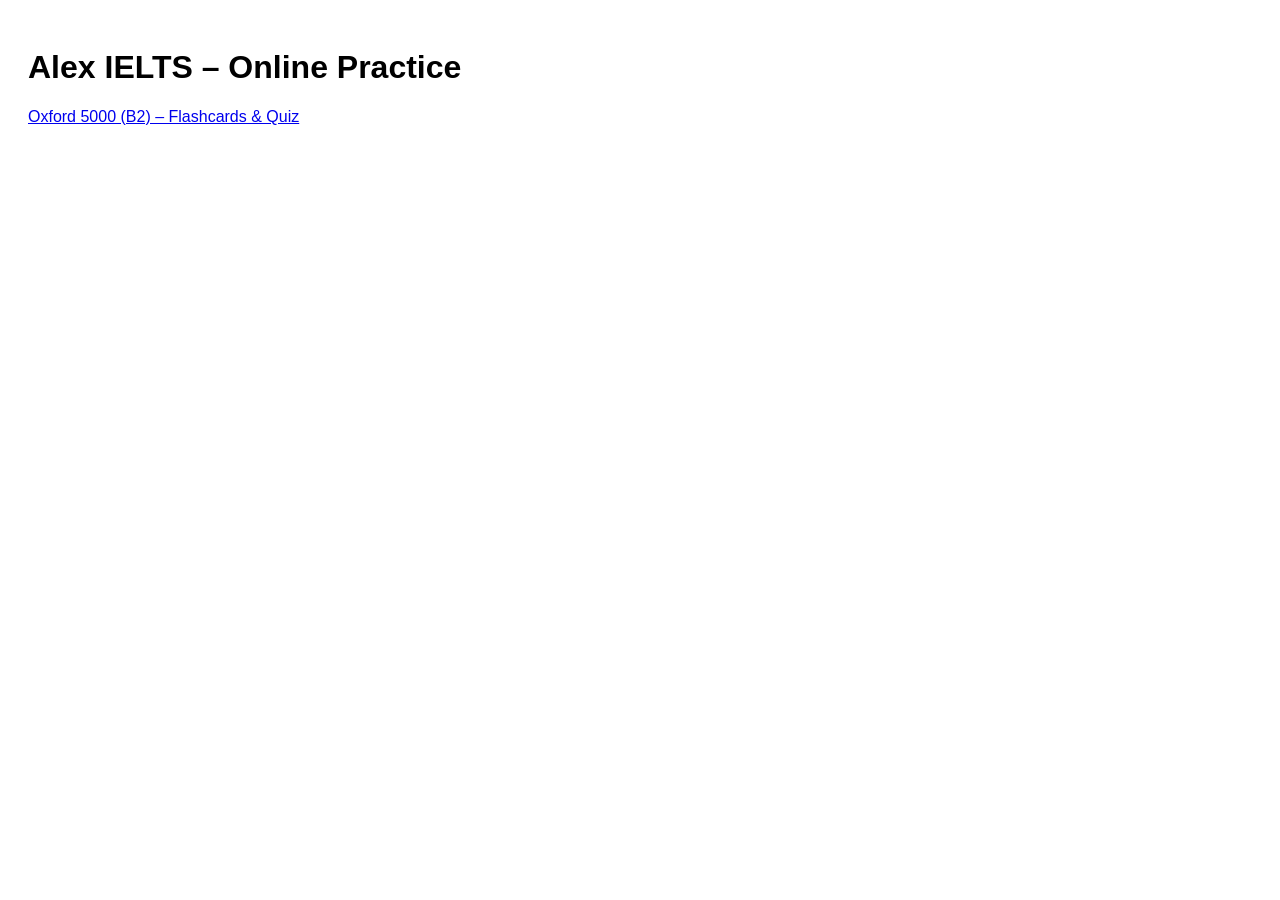
==== index.html @ 6b93f57a "Add initial index.html for Alex IELTS practice site" ====
<!doctype html>
<html>
<head>
  <meta charset="utf-8" />
  <meta name="viewport" content="width=device-width,initial-scale=1" />
  <title>Alex IELTS – Online Practice</title>
</head>
<body style="font-family:Arial; padding:20px;">
  <h1>Alex IELTS – Online Practice</h1>
  <p><a href="./vocab/oxford5000-b2-flashcards.html">Oxford 5000 (B2) – Flashcards & Quiz</a></p>
</body>
</html>
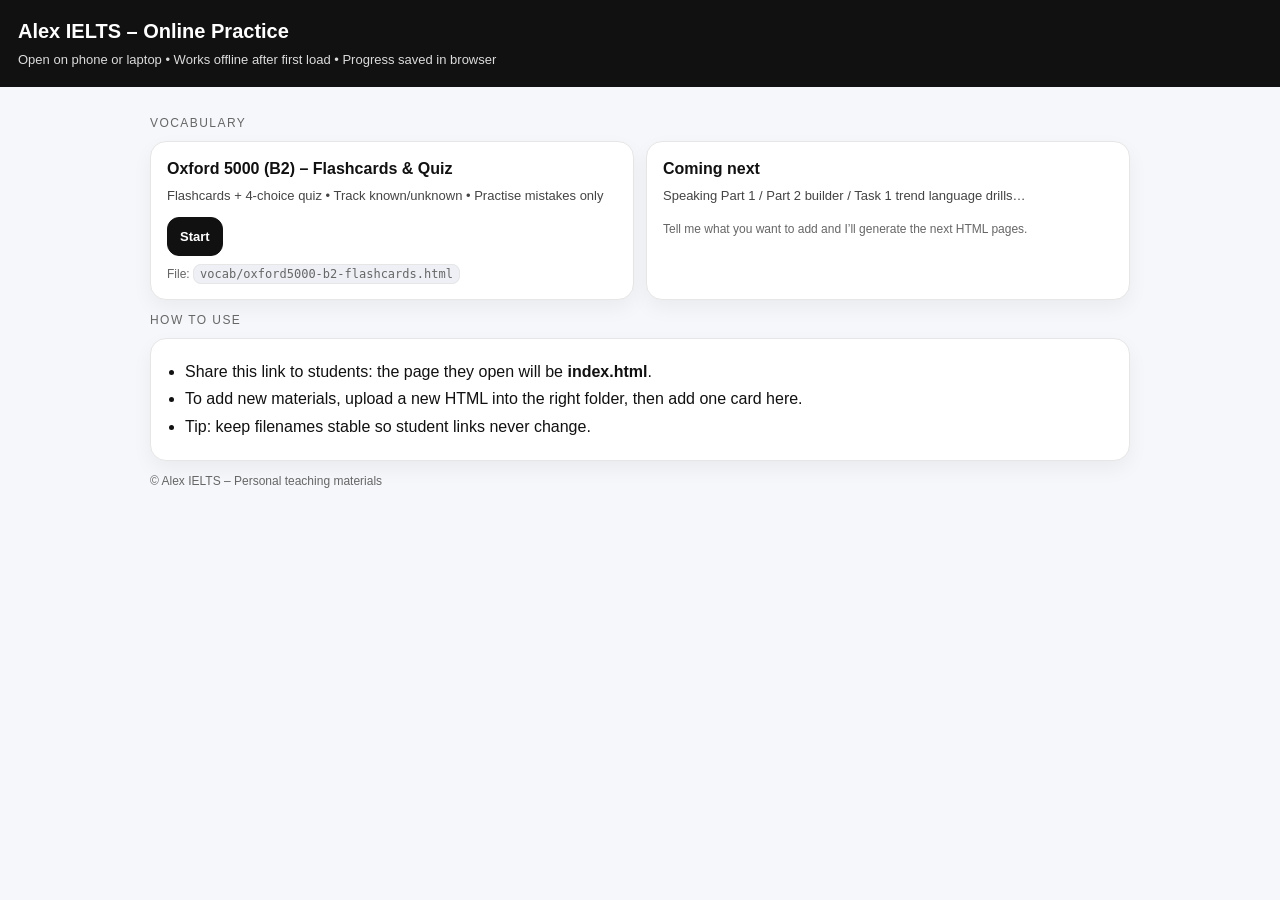
==== commit b30c2271: "Add files via upload" ====
--- a/index.html
+++ b/index.html
@@ -1,12 +1,63 @@
 <!doctype html>
-<html>
+<html lang="en">
 <head>
-  <meta charset="utf-8" />
-  <meta name="viewport" content="width=device-width,initial-scale=1" />
+  <meta charset="utf-8"/>
+  <meta name="viewport" content="width=device-width,initial-scale=1"/>
   <title>Alex IELTS – Online Practice</title>
+  <style>
+    :root{font-family:-apple-system,BlinkMacSystemFont,"Segoe UI",Roboto,Arial,"Noto Sans",sans-serif;line-height:1.35}
+    body{margin:0;background:#f6f7fb;color:#111}
+    header{padding:18px 18px;background:#111;color:#fff}
+    header h1{margin:0;font-size:20px;font-weight:800}
+    header p{margin:6px 0 0;font-size:13px;opacity:.85}
+    main{max-width:980px;margin:0 auto;padding:16px}
+    .grid{display:grid;grid-template-columns:repeat(2,1fr);gap:12px}
+    @media(max-width:760px){.grid{grid-template-columns:1fr}}
+    .card{background:#fff;border:1px solid #e6e6e6;border-radius:16px;box-shadow:0 8px 20px rgba(0,0,0,.05);padding:16px}
+    .card h2{margin:0 0 8px;font-size:16px}
+    .card p{margin:0 0 12px;color:#444;font-size:13px}
+    a.btn{display:inline-block;text-decoration:none;border:1px solid #111;background:#111;color:#fff;
+      padding:10px 12px;border-radius:12px;font-weight:800;font-size:13px}
+    .muted{color:#666;font-size:12px;margin-top:10px}
+    .section-title{margin:12px 0 10px;font-size:12px;color:#666;text-transform:uppercase;letter-spacing:.12em}
+    ul{margin:0;padding-left:18px}
+    li{margin:6px 0}
+    code{background:#eef0f6;border:1px solid #e6e6e6;border-radius:8px;padding:2px 6px}
+  </style>
 </head>
-<body style="font-family:Arial; padding:20px;">
+<body>
+<header>
   <h1>Alex IELTS – Online Practice</h1>
-  <p><a href="./vocab/oxford5000-b2-flashcards.html">Oxford 5000 (B2) – Flashcards & Quiz</a></p>
+  <p>Open on phone or laptop • Works offline after first load • Progress saved in browser</p>
+</header>
+
+<main>
+  <div class="section-title">Vocabulary</div>
+  <div class="grid">
+    <div class="card">
+      <h2>Oxford 5000 (B2) – Flashcards & Quiz</h2>
+      <p>Flashcards + 4-choice quiz • Track known/unknown • Practise mistakes only</p>
+      <a class="btn" href="./vocab/oxford5000-b2-flashcards.html">Start</a>
+      <div class="muted">File: <code>vocab/oxford5000-b2-flashcards.html</code></div>
+    </div>
+
+    <div class="card">
+      <h2>Coming next</h2>
+      <p>Speaking Part 1 / Part 2 builder / Task 1 trend language drills…</p>
+      <span class="muted">Tell me what you want to add and I’ll generate the next HTML pages.</span>
+    </div>
+  </div>
+
+  <div class="section-title">How to use</div>
+  <div class="card">
+    <ul>
+      <li>Share this link to students: the page they open will be <b>index.html</b>.</li>
+      <li>To add new materials, upload a new HTML into the right folder, then add one card here.</li>
+      <li>Tip: keep filenames stable so student links never change.</li>
+    </ul>
+  </div>
+
+  <p class="muted" style="margin-top:12px;">© Alex IELTS – Personal teaching materials</p>
+</main>
 </body>
 </html>
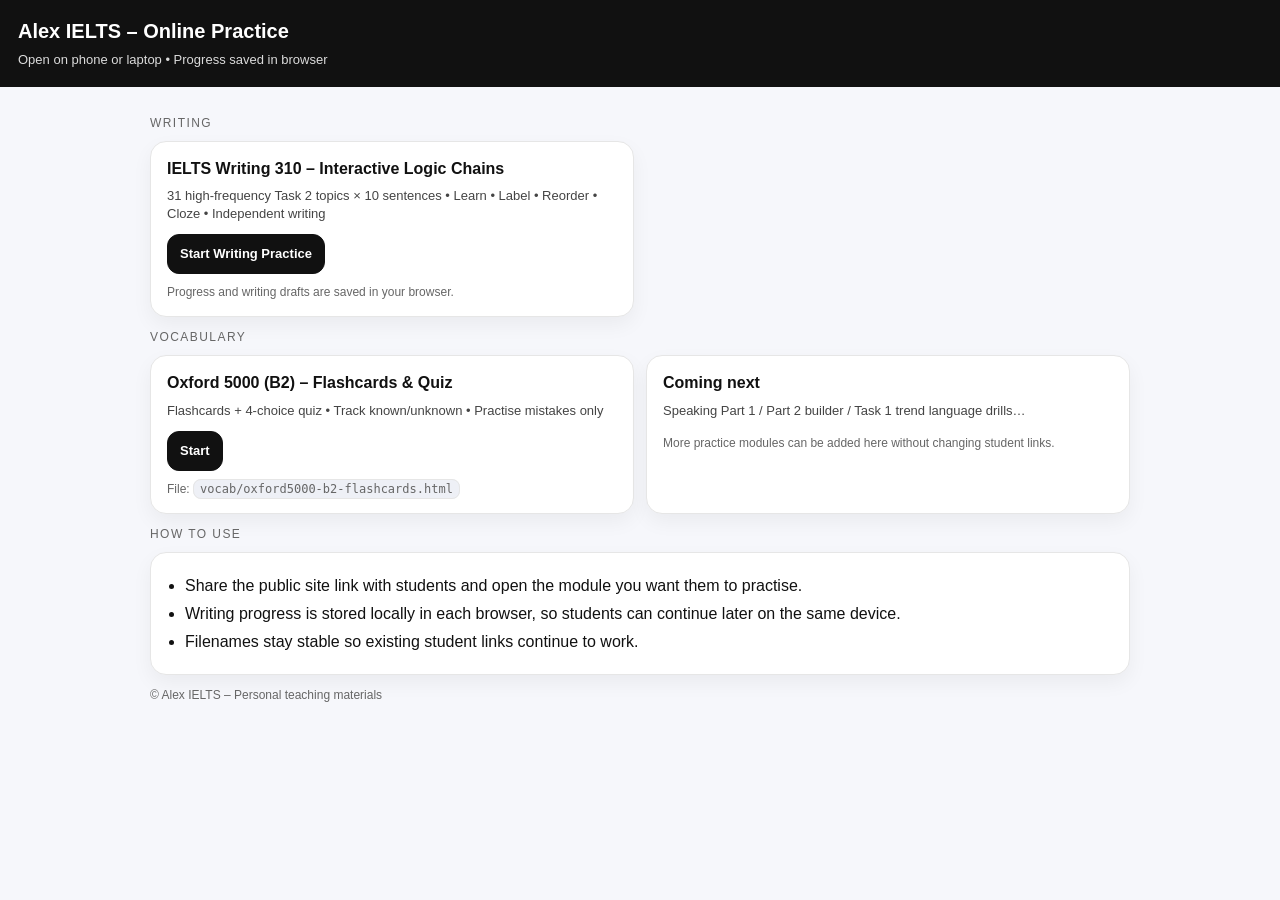
==== commit fb89f386: "Add IELTS Writing 310 interactive practice to home page" ====
--- a/index.html
+++ b/index.html
@@ -16,8 +16,7 @@
     .card{background:#fff;border:1px solid #e6e6e6;border-radius:16px;box-shadow:0 8px 20px rgba(0,0,0,.05);padding:16px}
     .card h2{margin:0 0 8px;font-size:16px}
     .card p{margin:0 0 12px;color:#444;font-size:13px}
-    a.btn{display:inline-block;text-decoration:none;border:1px solid #111;background:#111;color:#fff;
-      padding:10px 12px;border-radius:12px;font-weight:800;font-size:13px}
+    a.btn{display:inline-block;text-decoration:none;border:1px solid #111;background:#111;color:#fff;padding:10px 12px;border-radius:12px;font-weight:800;font-size:13px}
     .muted{color:#666;font-size:12px;margin-top:10px}
     .section-title{margin:12px 0 10px;font-size:12px;color:#666;text-transform:uppercase;letter-spacing:.12em}
     ul{margin:0;padding-left:18px}
@@ -28,10 +27,20 @@
 <body>
 <header>
   <h1>Alex IELTS – Online Practice</h1>
-  <p>Open on phone or laptop • Works offline after first load • Progress saved in browser</p>
+  <p>Open on phone or laptop • Progress saved in browser</p>
 </header>
 
 <main>
+  <div class="section-title">Writing</div>
+  <div class="grid">
+    <div class="card">
+      <h2>IELTS Writing 310 – Interactive Logic Chains</h2>
+      <p>31 high-frequency Task 2 topics × 10 sentences • Learn • Label • Reorder • Cloze • Independent writing</p>
+      <a class="btn" href="./writing/">Start Writing Practice</a>
+      <div class="muted">Progress and writing drafts are saved in your browser.</div>
+    </div>
+  </div>
+
   <div class="section-title">Vocabulary</div>
   <div class="grid">
     <div class="card">
@@ -44,16 +53,16 @@
     <div class="card">
       <h2>Coming next</h2>
       <p>Speaking Part 1 / Part 2 builder / Task 1 trend language drills…</p>
-      <span class="muted">Tell me what you want to add and I’ll generate the next HTML pages.</span>
+      <span class="muted">More practice modules can be added here without changing student links.</span>
     </div>
   </div>
 
   <div class="section-title">How to use</div>
   <div class="card">
     <ul>
-      <li>Share this link to students: the page they open will be <b>index.html</b>.</li>
-      <li>To add new materials, upload a new HTML into the right folder, then add one card here.</li>
-      <li>Tip: keep filenames stable so student links never change.</li>
+      <li>Share the public site link with students and open the module you want them to practise.</li>
+      <li>Writing progress is stored locally in each browser, so students can continue later on the same device.</li>
+      <li>Filenames stay stable so existing student links continue to work.</li>
     </ul>
   </div>
 
